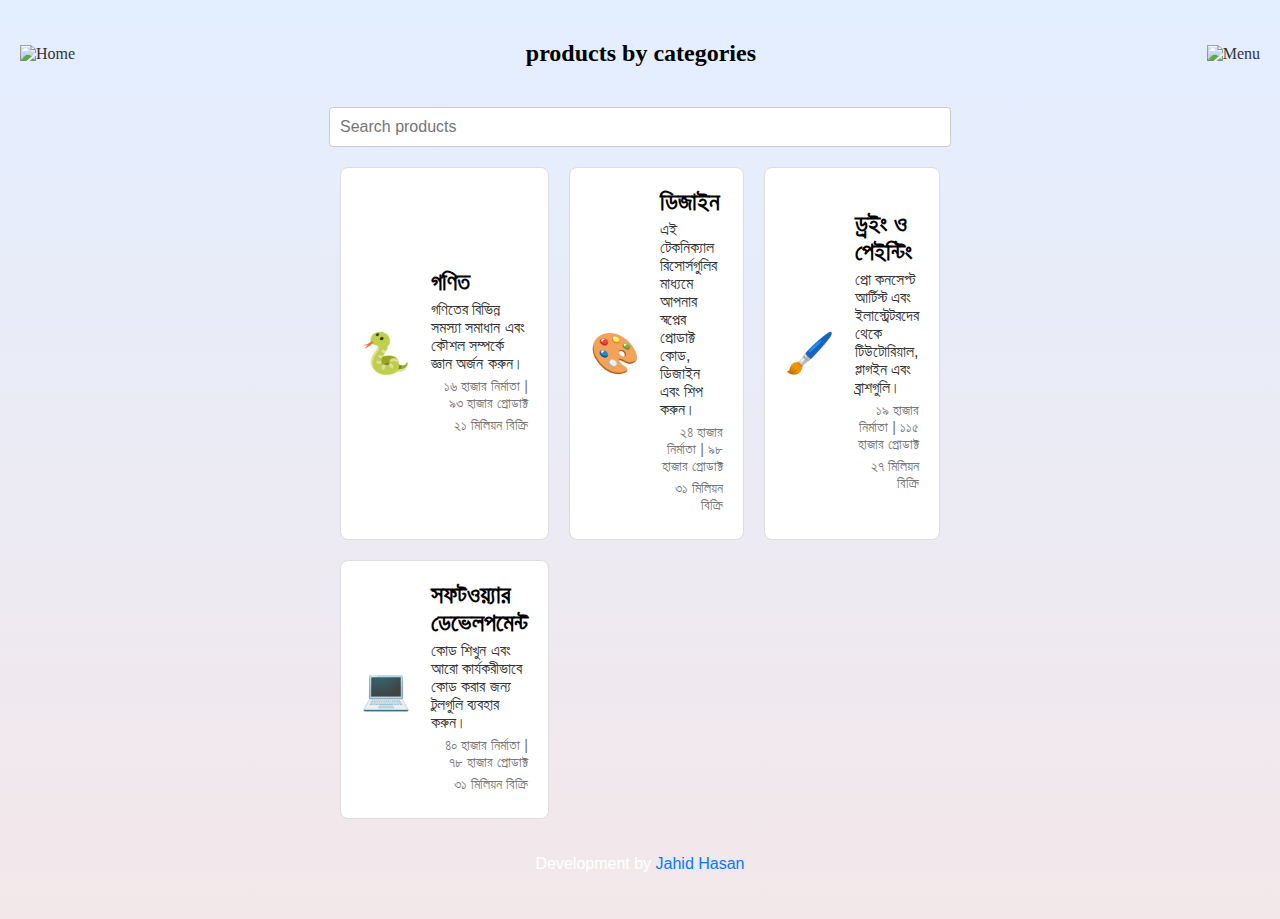
==== index.html @ 0ad44020 "Update index.html" ====
<!DOCTYPE html>
<html lang="en">
<head>
    <meta charset="UTF-8">
    <meta name="viewport" content="width=device-width, initial-scale=1.0">
    <title>Product Categories</title>
<link rel="preconnect" href="https://fonts.googleapis.com">
<link rel="preconnect" href="https://fonts.gstatic.com" crossorigin>
<link href="https://fonts.googleapis.com/css2?family=Noto+Serif+Bengali:wght@100..900&display=swap" rel="stylesheet">
    
    <style>
        body {
            font-family: 'Noto Sans Bengali';
/*।         background-color: #f5f5f5;  */
            background-image: linear-gradient(to top, #f3e7e9 0%, #e3eeff 99%, #e3eeff 100%);
            color: #333;
            margin: 0;
            padding: 20px;
        }
        h2 {
    font-family: 'Noto Sans Bengali', sans-serif;
    font-weight: 700; /* Bold style */
}

p {
    font-family: 'Noto Sans Bengali', sans-serif;
    font-weight: 400; /* Regular style */
}

                /* Header styles */
.header {
    padding: 20px 0px;
    margin-bottom:20px;
    display: flex;
    align-items: center;
    justify-content: space-between;
}

.header .home-icon img,
.header .threeline-icon img {
    width: 32px;
    height: 32px;
}

.header .h1-title {
    flex-grow: 1;
    text-align: center;
    font-size: 1.5em;
    font-weight: bold;
    margin: 0;
}

.home-icon, 
.threeline-icon {
    cursor: pointer;
}

        h1 {
            font-size: 2em;
            color: #000;
            text-align: center;
            margin-bottom: 20px;
        }

        .search-container {
            display: flex;
            justify-content: center;
            margin-bottom: 20px;
        }

        .search-container input[type="text"] {
            padding: 10px;
            font-size: 1em;
            width: 80%;
            max-width: 600px;
            border: 1px solid #ccc;
            border-radius: 4px;
        }

        .categories {
            display: grid;
            grid-template-columns: 1fr;
            gap: 20px;
            max-width: 600px;
            margin: 0 auto;
        }

        .category {
            background-color: #fff;
            border: 1px solid #ddd;
            border-radius: 8px;
            padding: 20px;
            display: flex;
            align-items: center;
            justify-content: space-between;
        }

        .category-icon {
            font-size: 2.5em;
        }

        .category-info {
            flex-grow: 1;
            margin-left: 20px;
        }

        .category-info h2 {
            margin: 0;
            font-size: 1.5em;
            color: #000;
        }

        .category-info p {
            margin: 5px 0;
        }

        .category-meta {
            text-align: right;
            font-size: 0.9em;
            color: #777;
        }

        @media (min-width: 768px) {
            .categories {
                grid-template-columns: repeat(2, 1fr);
            }
        }

        @media (min-width: 1024px) {
            .categories {
                grid-template-columns: repeat(3, 1fr);
            }
        }
        /* Footer styles */
.footer {
    color: #fff;
    padding: 10px;
    text-align: center;
    margin-top: 10px;
}

.footer a {
    color: #007bff;
    text-decoration: none;
}

.footer a:hover {
    text-decoration: underline;
}
    </style>
</head>
<body>
    <!-- Header -->
<header class="header">
    <div class="home-icon">
        <img src="https://encrypted-tbn0.gstatic.com/images?q=tbn:ANd9GcRCkXtTyVwEJPF_40Ir0tKJKI1JEYzySQPXoB6Fmo4SeZRtOTRHQe2wgT2w&s=10" alt="Home">
    </div>
    <h1 class="h1-title">products by categories</h1>
    <div class="threeline-icon">
        <img src="https://encrypted-tbn0.gstatic.com/images?q=tbn:ANd9GcRg-ioo5xWgN8lWLUN3dOa_0snqZ4KCsdpvNw&usqp=CAU" alt="Menu">
    </div>
</header>

    <div class="search-container">
        <input type="text" placeholder="Search products">
    </div>

<div class="categories">
    <div class="category">
        <div class="category-icon">🐍</div>
        <div class="category-info">
            <h2>গণিত</h2>
            <p>গণিতের বিভিন্ন সমস্যা সমাধান এবং কৌশল সম্পর্কে জ্ঞান অর্জন করুন।</p>
            <div class="category-meta">
                <p>১৬ হাজার নির্মাতা | ৯৩ হাজার প্রোডাক্ট</p>
                <p>২১ মিলিয়ন বিক্রি</p>
            </div>
        </div>
    </div>

    <div class="category">
        <div class="category-icon">🎨</div>
        <div class="category-info">
            <h2>ডিজাইন</h2>
            <p>এই টেকনিক্যাল রিসোর্সগুলির মাধ্যমে আপনার স্বপ্নের প্রোডাক্ট কোড, ডিজাইন এবং শিপ করুন।</p>
            <div class="category-meta">
                <p>২৪ হাজার নির্মাতা | ৯৮ হাজার প্রোডাক্ট</p>
                <p>৩১ মিলিয়ন বিক্রি</p>
            </div>
        </div>
    </div>

    <div class="category">
        <div class="category-icon">🖌️</div>
        <div class="category-info">
            <h2>ড্রইং ও পেইন্টিং</h2>
            <p>প্রো কনসেপ্ট আর্টিস্ট এবং ইলাস্ট্রেটরদের থেকে টিউটোরিয়াল, প্লাগইন এবং ব্রাশগুলি।</p>
            <div class="category-meta">
                <p>১৯ হাজার নির্মাতা | ১১৫ হাজার প্রোডাক্ট</p>
                <p>২৭ মিলিয়ন বিক্রি</p>
            </div>
        </div>
    </div>

    <div class="category">
        <div class="category-icon">💻</div>
        <div class="category-info">
            <h2>সফটওয়্যার ডেভেলপমেন্ট</h2>
            <p>কোড শিখুন এবং আরো কার্যকরীভাবে কোড করার জন্য টুলগুলি ব্যবহার করুন।</p>
            <div class="category-meta">
                <p>৪০ হাজার নির্মাতা | ৭৮ হাজার প্রোডাক্ট</p>
                <p>৩১ মিলিয়ন বিক্রি</p>
            </div>
        </div>
    </div>
</div>

    <!-- Footer -->
<footer class="footer">
    <p>Development by 
        <a href="https://facebook.com/jahidorjahid" target="_blank" title="Visit Jahid Hasan's Facebook">Jahid Hasan</a>
    </p>
</footer>
</body>
</html>
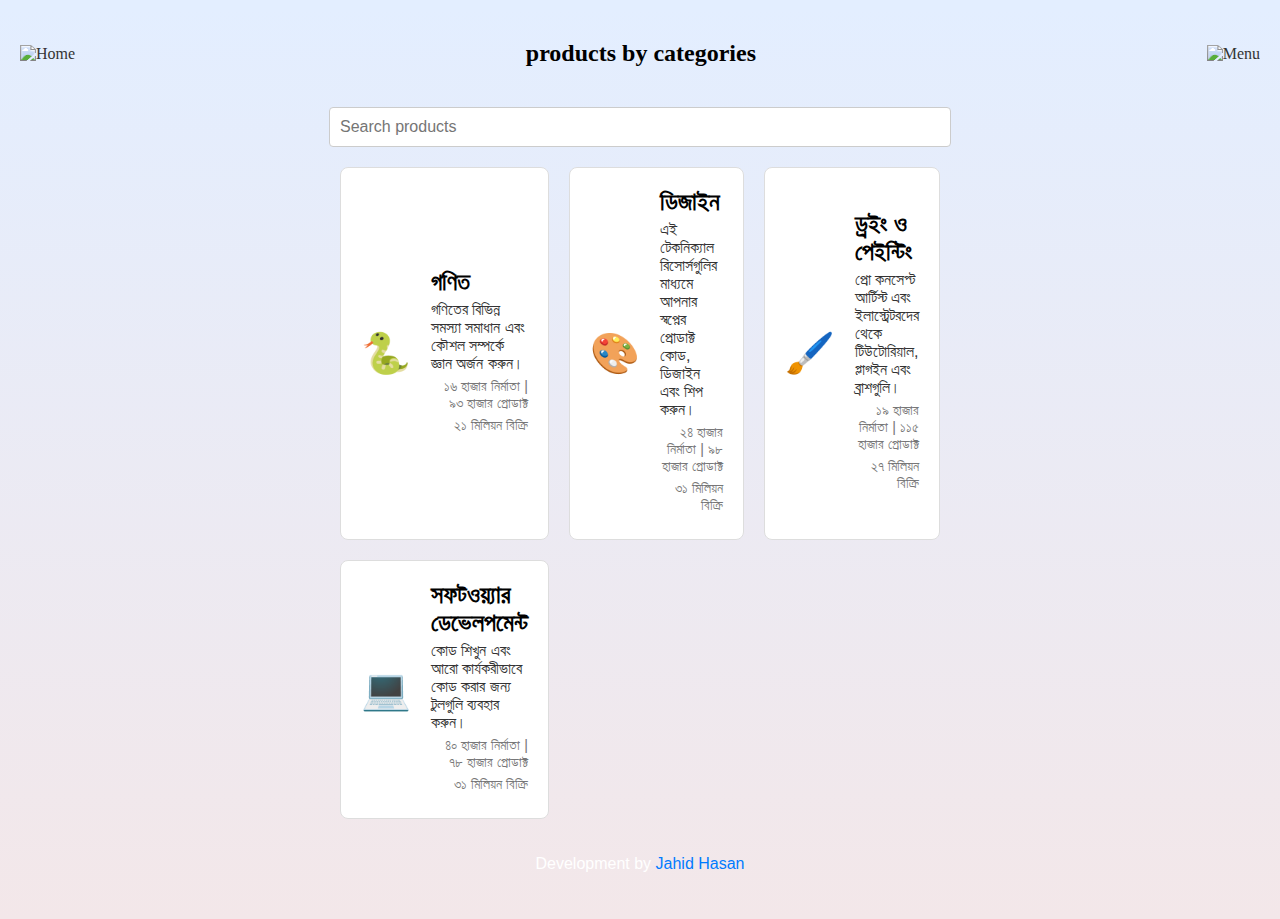
==== commit 7230f2ca: "Update index.html" ====
--- a/index.html
+++ b/index.html
@@ -87,6 +87,7 @@
 
         .category {
             background-color: #fff;
+            backdrop-filter: blur(10px);
             border: 1px solid #ddd;
             border-radius: 8px;
             padding: 20px;
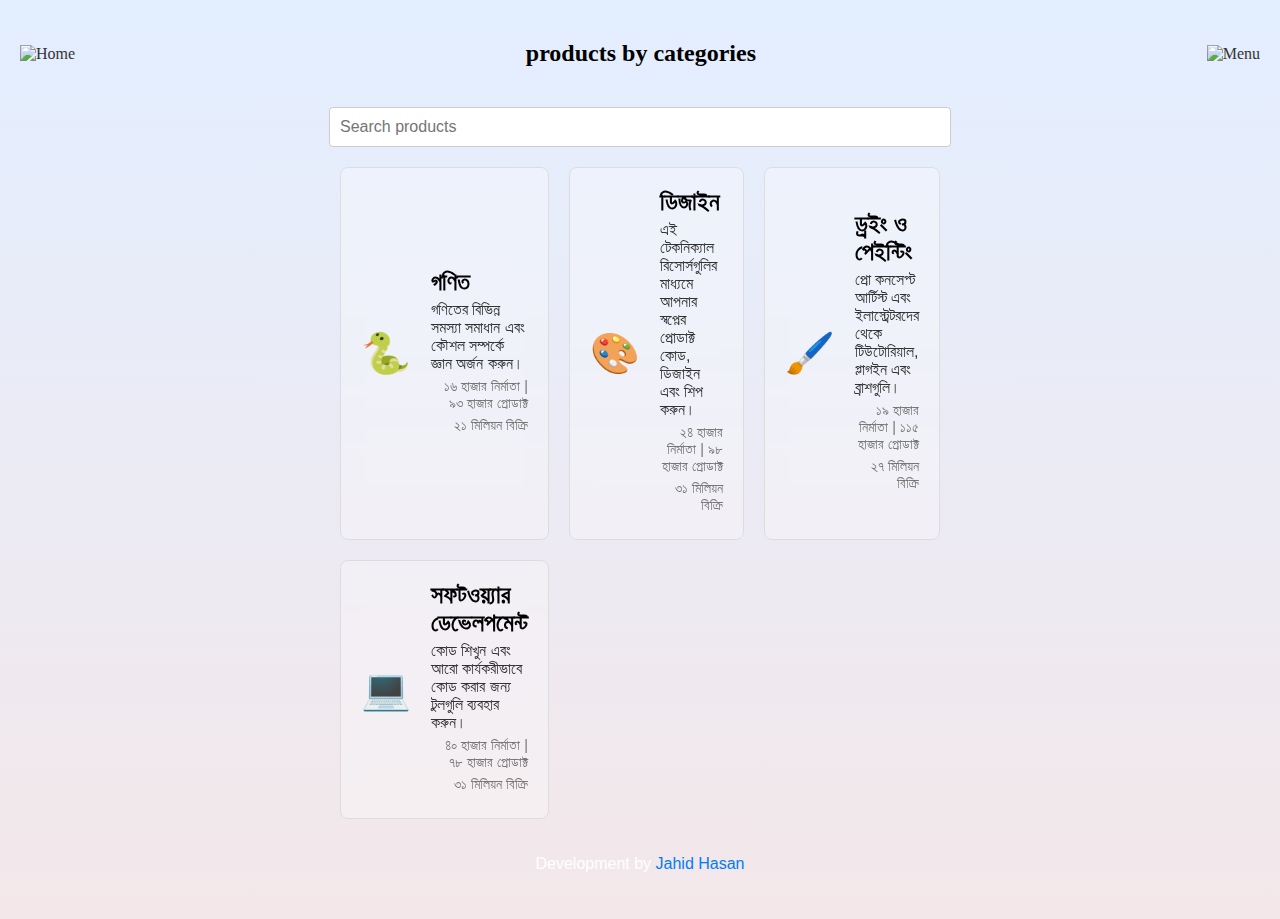
==== commit 72761c5f: "Update index.html" ====
--- a/index.html
+++ b/index.html
@@ -86,7 +86,7 @@
         }
 
         .category {
-            background-color: #fff;
+            background-color: rgb(255 255 255 / 30%);
             backdrop-filter: blur(10px);
             border: 1px solid #ddd;
             border-radius: 8px;
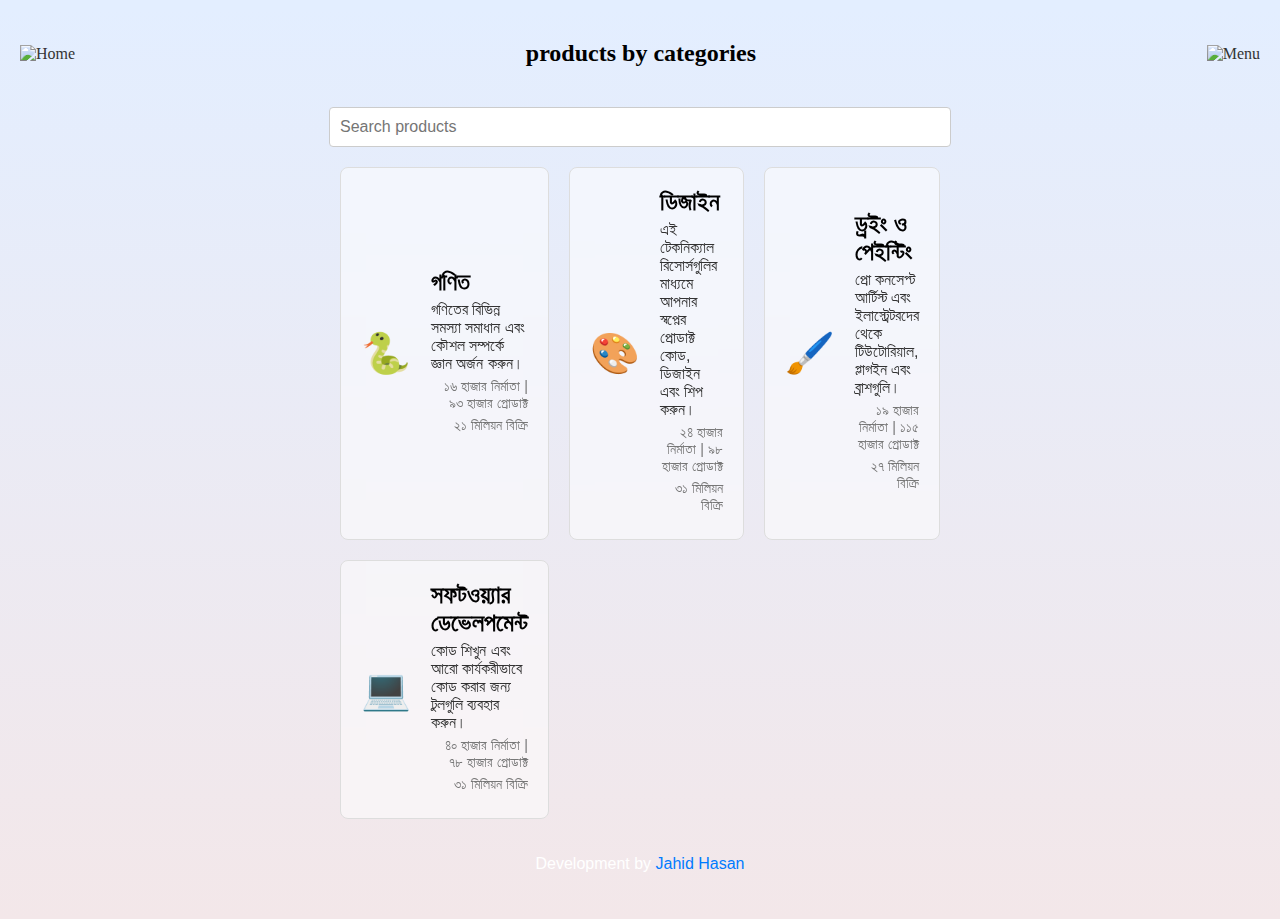
==== commit f179ce17: "Update index.html" ====
--- a/index.html
+++ b/index.html
@@ -86,7 +86,7 @@
         }
 
         .category {
-            background-color: rgb(255 255 255 / 30%);
+            background-color: rgb(255 255 255 / 50%);
             backdrop-filter: blur(10px);
             border: 1px solid #ddd;
             border-radius: 8px;
@@ -94,6 +94,9 @@
             display: flex;
             align-items: center;
             justify-content: space-between;
+        }
+        .category:hover{
+            border: 1px solid #000;
         }
 
         .category-icon {
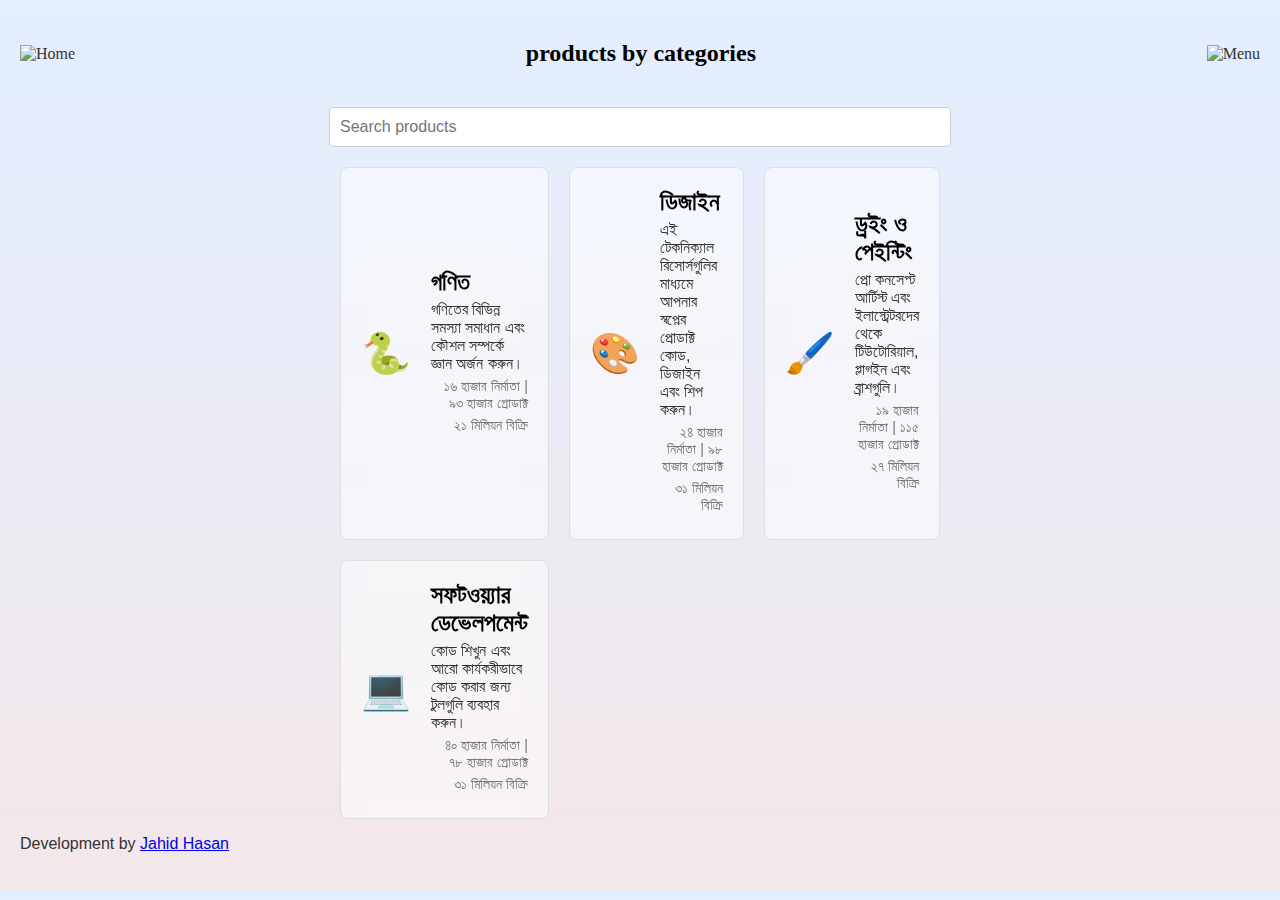
==== commit 732178ec: "Update index.html" ====
--- a/index.html
+++ b/index.html
@@ -3,64 +3,13 @@
 <head>
     <meta charset="UTF-8">
     <meta name="viewport" content="width=device-width, initial-scale=1.0">
-    <title>Product Categories</title>
+    <title>Hash Notes by Jahid</title>
+<link rel="stylesheet" href="styles.css" type="text/css"/>
 <link rel="preconnect" href="https://fonts.googleapis.com">
 <link rel="preconnect" href="https://fonts.gstatic.com" crossorigin>
 <link href="https://fonts.googleapis.com/css2?family=Noto+Serif+Bengali:wght@100..900&display=swap" rel="stylesheet">
     
     <style>
-        body {
-            font-family: 'Noto Sans Bengali';
-/*।         background-color: #f5f5f5;  */
-            background-image: linear-gradient(to top, #f3e7e9 0%, #e3eeff 99%, #e3eeff 100%);
-            color: #333;
-            margin: 0;
-            padding: 20px;
-        }
-        h2 {
-    font-family: 'Noto Sans Bengali', sans-serif;
-    font-weight: 700; /* Bold style */
-}
-
-p {
-    font-family: 'Noto Sans Bengali', sans-serif;
-    font-weight: 400; /* Regular style */
-}
-
-                /* Header styles */
-.header {
-    padding: 20px 0px;
-    margin-bottom:20px;
-    display: flex;
-    align-items: center;
-    justify-content: space-between;
-}
-
-.header .home-icon img,
-.header .threeline-icon img {
-    width: 32px;
-    height: 32px;
-}
-
-.header .h1-title {
-    flex-grow: 1;
-    text-align: center;
-    font-size: 1.5em;
-    font-weight: bold;
-    margin: 0;
-}
-
-.home-icon, 
-.threeline-icon {
-    cursor: pointer;
-}
-
-        h1 {
-            font-size: 2em;
-            color: #000;
-            text-align: center;
-            margin-bottom: 20px;
-        }
 
         .search-container {
             display: flex;
@@ -135,22 +84,7 @@
                 grid-template-columns: repeat(3, 1fr);
             }
         }
-        /* Footer styles */
-.footer {
-    color: #fff;
-    padding: 10px;
-    text-align: center;
-    margin-top: 10px;
-}
-
-.footer a {
-    color: #007bff;
-    text-decoration: none;
-}
-
-.footer a:hover {
-    text-decoration: underline;
-}
+        
     </style>
 </head>
 <body>
--- a/styles.css
+++ b/styles.css
@@ -0,0 +1,52 @@
+body {
+            font-family: 'Noto Sans Bengali';
+/*।         background-color: #f5f5f5;  */
+            background-image: linear-gradient(to top, #f3e7e9 0%, #e3eeff 99%, #e3eeff 100%);
+            color: #333;
+            margin: 0;
+            padding: 20px;
+        }
+        h2 {
+    font-family: 'Noto Sans Bengali', sans-serif;
+    font-weight: 700; /* Bold style */
+}
+
+p {
+    font-family: 'Noto Sans Bengali', sans-serif;
+    font-weight: 400; /* Regular style */
+}
+
+                /* Header styles */
+.header {
+    padding: 20px 0px;
+    margin-bottom:20px;
+    display: flex;
+    align-items: center;
+    justify-content: space-between;
+}
+
+.header .home-icon img,
+.header .threeline-icon img {
+    width: 32px;
+    height: 32px;
+}
+
+.header .h1-title {
+    flex-grow: 1;
+    text-align: center;
+    font-size: 1.5em;
+    font-weight: bold;
+    margin: 0;
+}
+
+.home-icon, 
+.threeline-icon {
+    cursor: pointer;
+}
+
+        h1 {
+            font-size: 2em;
+            color: #000;
+            text-align: center;
+            margin-bottom: 20px;
+        }
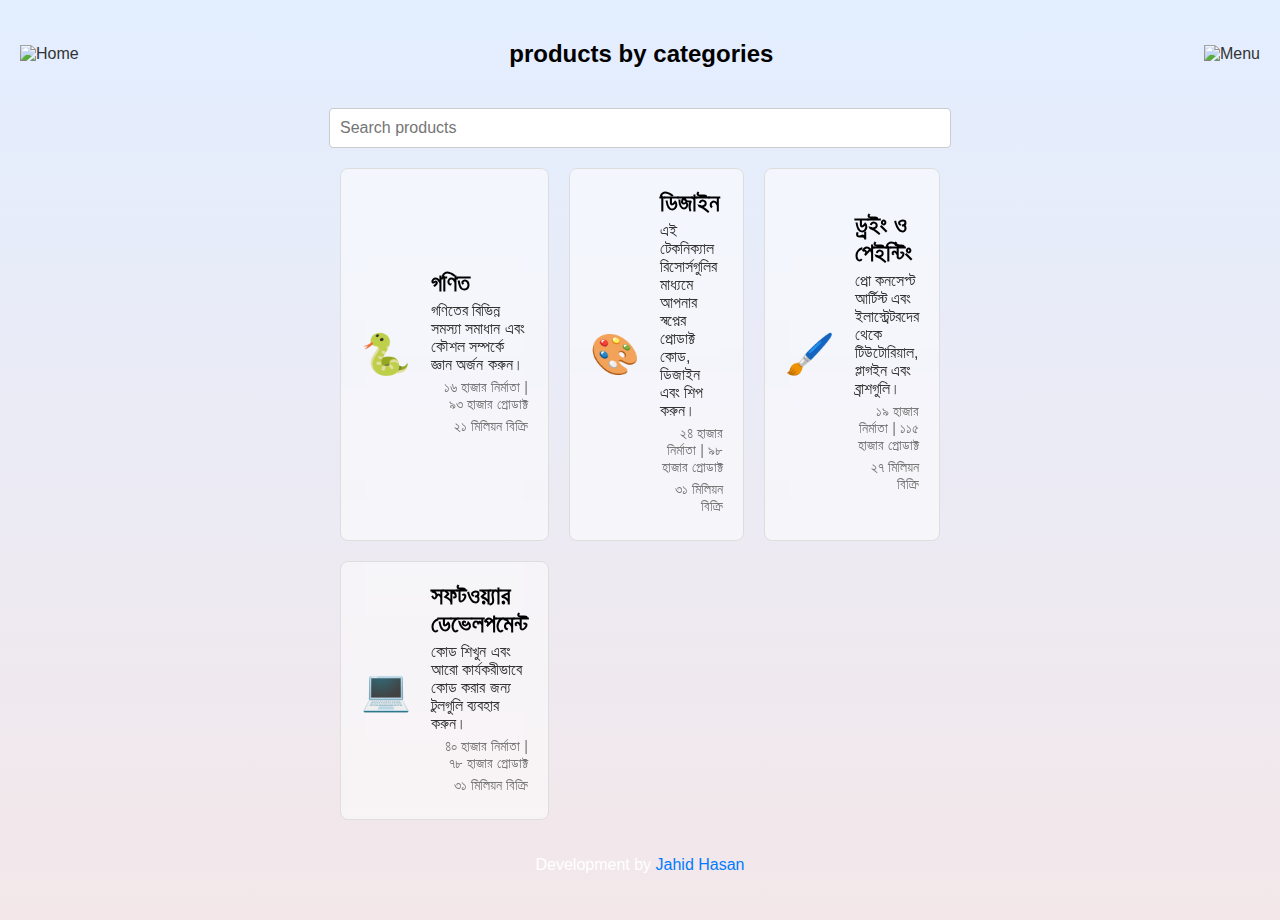
==== commit b98a034d: "Removed google font" ====
--- a/index.html
+++ b/index.html
@@ -4,11 +4,8 @@
     <meta charset="UTF-8">
     <meta name="viewport" content="width=device-width, initial-scale=1.0">
     <title>Hash Notes by Jahid</title>
-<link rel="stylesheet" href="styles.css" type="text/css"/>
-<link rel="preconnect" href="https://fonts.googleapis.com">
-<link rel="preconnect" href="https://fonts.gstatic.com" crossorigin>
-<link href="https://fonts.googleapis.com/css2?family=Noto+Serif+Bengali:wght@100..900&display=swap" rel="stylesheet">
-    
+    <link rel="stylesheet" href="styles.css" type="text/css"/>
+ 
     <style>
 
         .search-container {
--- a/styles.css
+++ b/styles.css
@@ -1,5 +1,8 @@
+
+@import url('https://fonts.maateen.me/kalpurush/font.css');
+
 body {
-            font-family: 'Noto Sans Bengali';
+            font-family: 'Kalpurush', Arial, sans-serif !important;
 /*।         background-color: #f5f5f5;  */
             background-image: linear-gradient(to top, #f3e7e9 0%, #e3eeff 99%, #e3eeff 100%);
             color: #333;
@@ -50,3 +53,21 @@
             text-align: center;
             margin-bottom: 20px;
         }
+
+
+/* Footer styles */
+.footer {
+    color: #fff;
+    padding: 10px;
+    text-align: center;
+    margin-top: 10px;
+}
+
+.footer a {
+    color: #007bff;
+    text-decoration: none;
+}
+
+.footer a:hover {
+    text-decoration: underline;
+}
